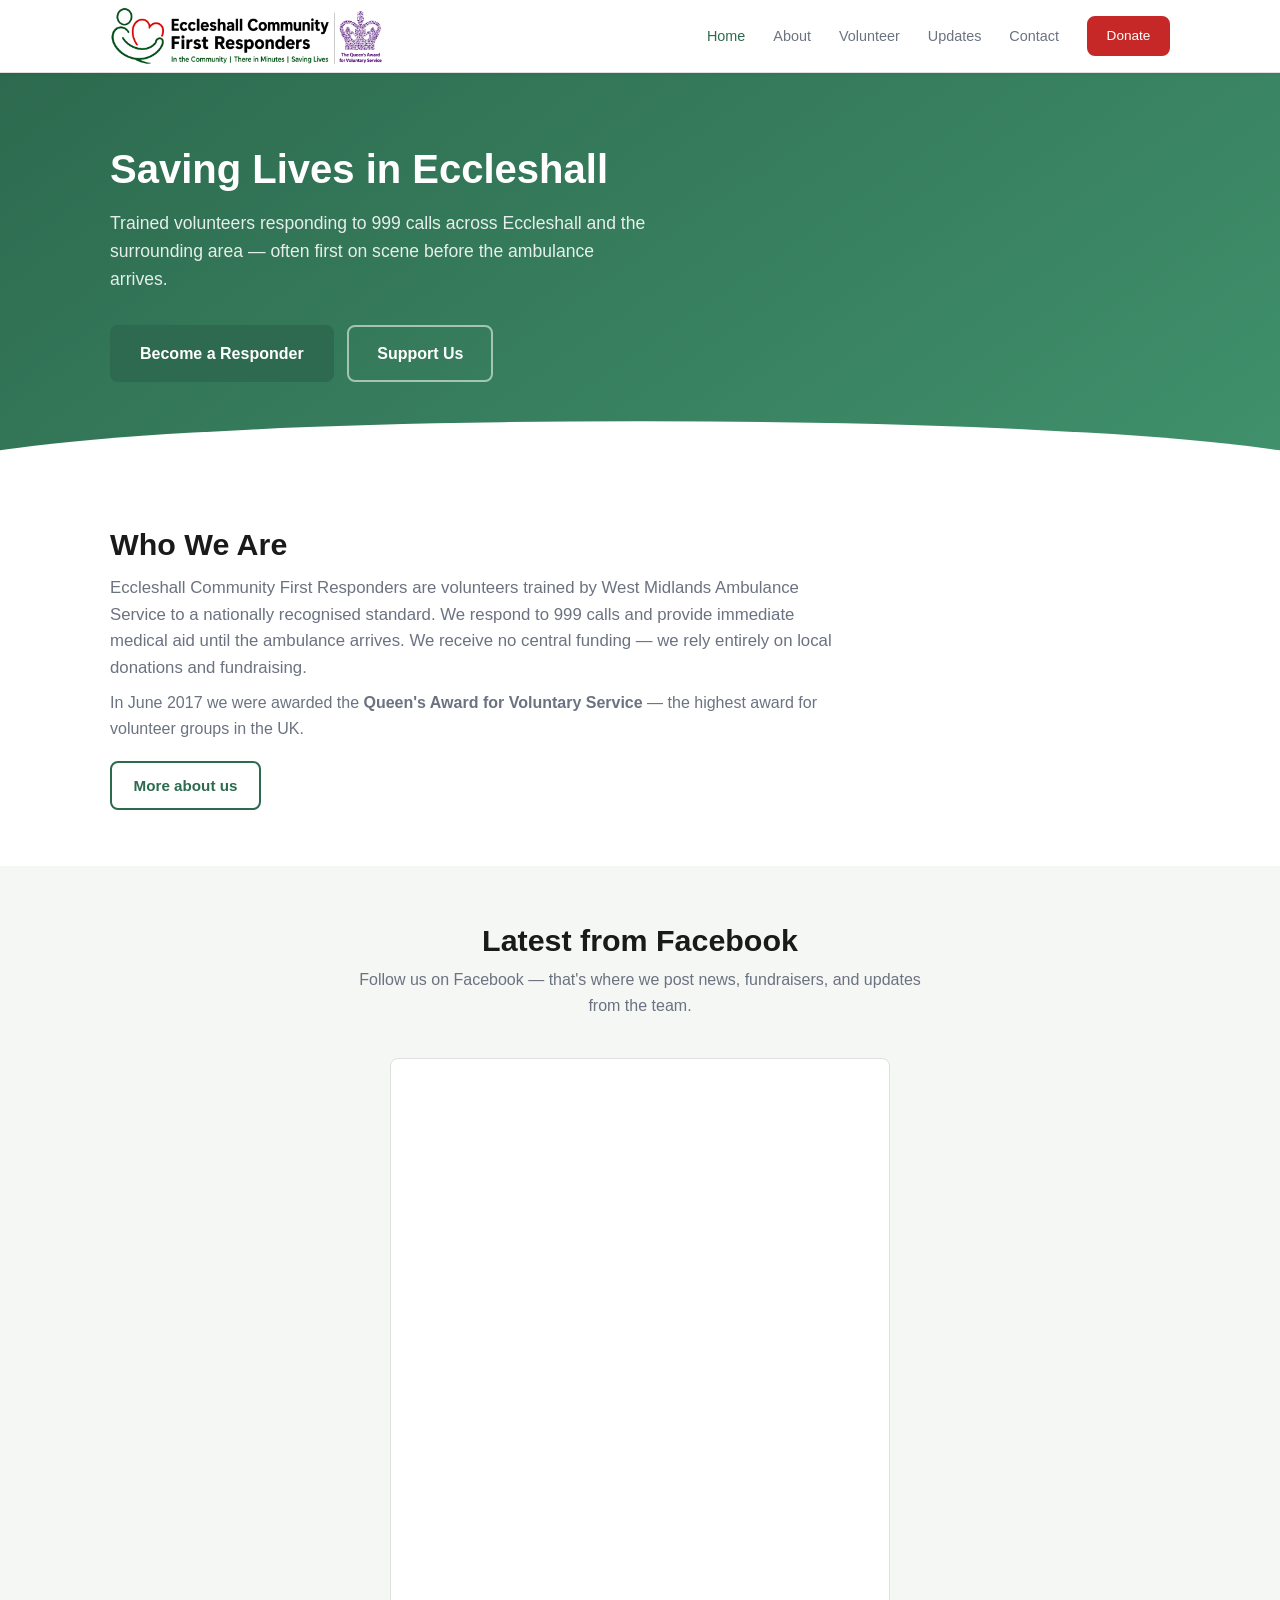
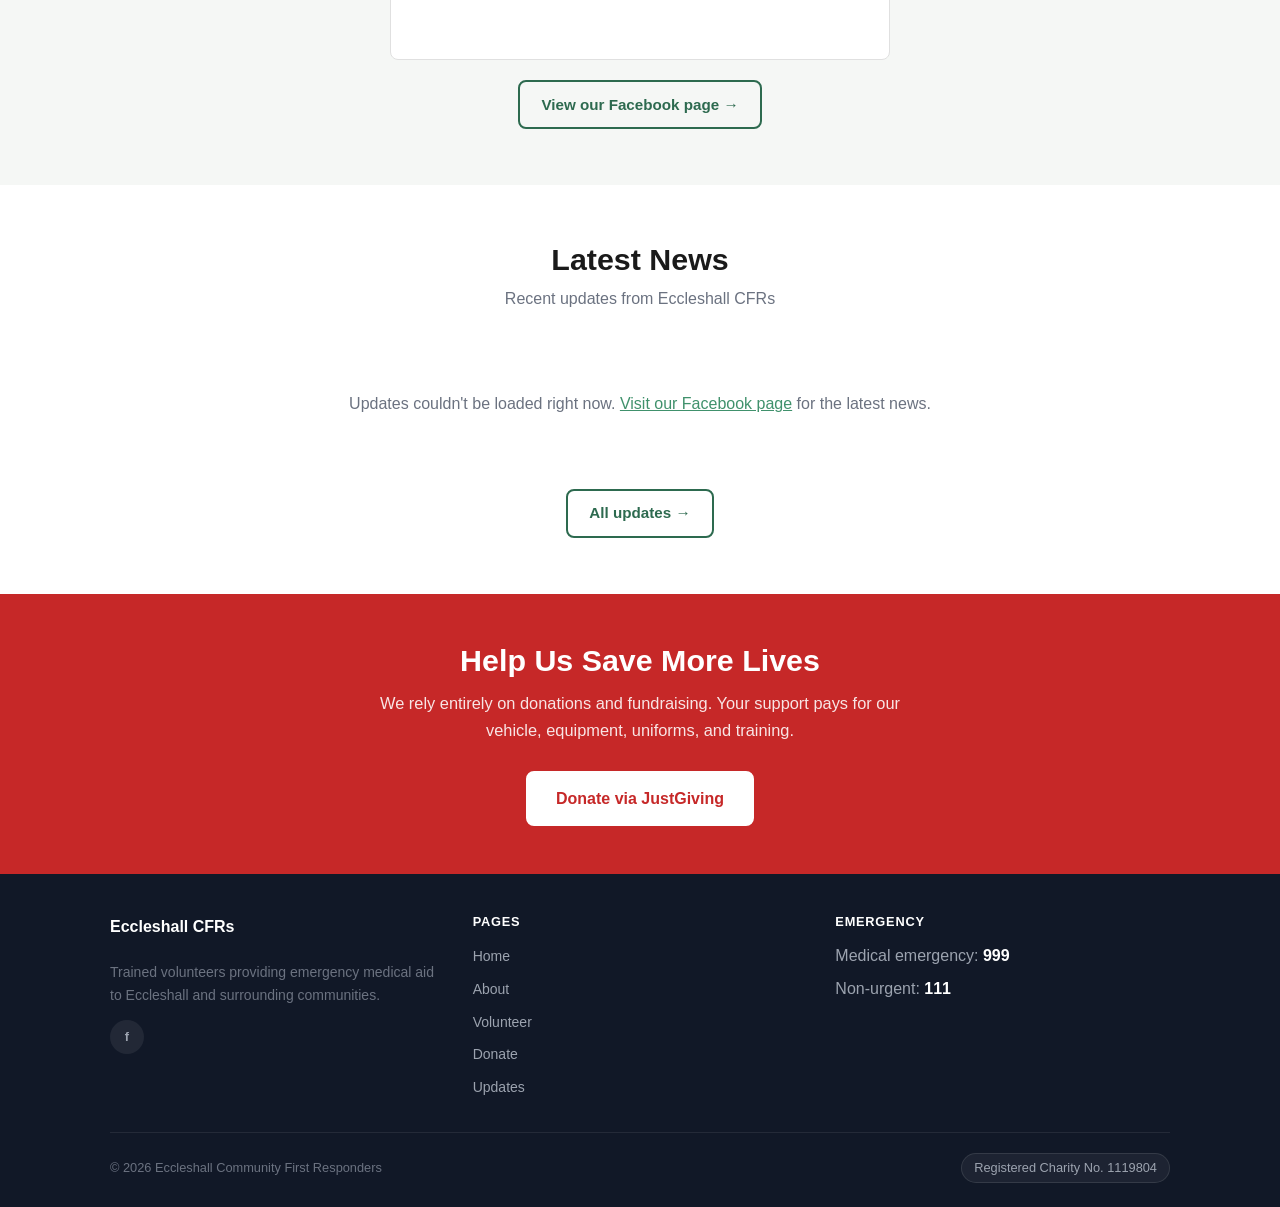
==== index.html @ 6682fef6 "Admin form layout fixes; add On Duty badge and stats strip to homepage Admin: - Bottom-align Status/" ====
<!DOCTYPE html>
<html lang="en">
<head>
  <meta charset="UTF-8">
  <meta name="viewport" content="width=device-width, initial-scale=1.0">
  <title>Eccleshall Community First Responders</title>
  <meta name="description" content="Trained volunteers responding to 999 calls in Eccleshall and surrounding areas. Registered Charity No. 1119804.">
  <link rel="icon" href="images/favicon.ico" sizes="any">
  <link rel="icon" type="image/png" sizes="32x32" href="images/favicon-32x32.png">
  <link rel="icon" type="image/png" sizes="16x16" href="images/favicon-16x16.png">
  <link rel="apple-touch-icon" sizes="180x180" href="images/favicon-180x180.png">
  <link rel="stylesheet" href="css/style.css">
</head>
<body>

<header class="site-header">
  <nav class="container nav">
    <a href="index.html" class="nav-logo">
      <img src="images/ecfr-logo.png" alt="Eccleshall Community First Responders" class="nav-logo-img">
    </a>
    <button class="nav-toggle" aria-label="Toggle navigation" aria-expanded="false">
      <span></span><span></span><span></span>
    </button>
    <ul class="nav-links" role="list">
      <li><a href="index.html" class="active">Home</a></li>
      <li><a href="about.html">About</a></li>
      <li><a href="volunteer.html">Volunteer</a></li>
      <li><a href="updates.html">Updates</a></li>
      <li><a href="contact.html">Contact</a></li>
      <li><a href="donate.html" class="btn btn-red">Donate</a></li>
    </ul>
  </nav>
</header>

<main>

  <section class="hero">
    <div class="container">
      <div id="duty-badge" style="display:none;margin-bottom:1.1rem;">
        <span class="duty-pill"><span class="duty-dot"></span> On Duty</span>
      </div>
      <h1>Saving Lives in Eccleshall</h1>
      <p>Trained volunteers responding to 999 calls across Eccleshall and the surrounding area — often first on scene before the ambulance arrives.</p>
      <div class="hero-ctas">
        <a href="volunteer.html" class="btn btn-primary btn-lg">Become a Responder</a>
        <a href="donate.html" class="btn btn-outline-w btn-lg">Support Us</a>
      </div>
    </div>
  </section>

  <section class="section">
    <div class="container">
      <div style="max-width:740px;">
        <h2>Who We Are</h2>
        <p style="margin-top:0.75rem;font-size:1.05rem;">Eccleshall Community First Responders are volunteers trained by West Midlands Ambulance Service to a nationally recognised standard. We respond to 999 calls and provide immediate medical aid until the ambulance arrives. We receive no central funding — we rely entirely on local donations and fundraising.</p>
        <p style="margin-top:0.5rem;">In June 2017 we were awarded the <strong>Queen's Award for Voluntary Service</strong> — the highest award for volunteer groups in the UK.</p>
        <a href="about.html" class="btn btn-outline" style="margin-top:1.25rem;">More about us</a>
      </div>
    </div>
  </section>

  <section class="stats-strip" id="stats-strip" style="display:none;">
    <div class="container">
      <div class="stats-inner">
        <div class="stat-item">
          <span class="stat-num" id="stat-hours">—</span>
          <span class="stat-lbl">hours this month</span>
        </div>
        <div class="stat-divider"></div>
        <div class="stat-item">
          <span class="stat-num" id="stat-incidents">—</span>
          <span class="stat-lbl">incidents this month</span>
        </div>
      </div>
    </div>
  </section>

  <section class="fb-section">
    <div class="container">
      <div class="section-hd">
        <h2>Latest from Facebook</h2>
        <p>Follow us on Facebook — that's where we post news, fundraisers, and updates from the team.</p>
      </div>
      <div class="fb-wrapper">
        <iframe
          src="https://www.facebook.com/plugins/page.php?href=https%3A%2F%2Fwww.facebook.com%2F131270403575068&tabs=timeline&width=500&height=600&small_header=true&adapt_container_width=true&hide_cover=false&show_facepile=false"
          width="500"
          height="600"
          style="border:none;overflow:hidden;max-width:100%;display:block;margin:0 auto;"
          scrolling="no"
          frameborder="0"
          allow="autoplay; clipboard-write; encrypted-media; picture-in-picture; web-share"
          loading="lazy"
          title="Eccleshall CFRs on Facebook">
        </iframe>
      </div>
      <div style="text-align:center;margin-top:1.25rem;">
        <a href="https://www.facebook.com/131270403575068" target="_blank" rel="noopener" class="btn btn-outline">View our Facebook page →</a>
      </div>
    </div>
  </section>

  <section class="section">
    <div class="container">
      <div class="section-hd">
        <h2>Latest News</h2>
        <p>Recent updates from Eccleshall CFRs</p>
      </div>
      <div id="latest-news">
        <div class="loading-state"><div class="spinner"></div><p>Loading…</p></div>
      </div>
      <div style="text-align:center;margin-top:2rem;">
        <a href="updates.html" class="btn btn-outline">All updates →</a>
      </div>
    </div>
  </section>

  <section class="donate-strip">
    <div class="container">
      <h2>Help Us Save More Lives</h2>
      <p>We rely entirely on donations and fundraising. Your support pays for our vehicle, equipment, uniforms, and training.</p>
      <a href="https://www.justgiving.com/eccleshallcommunityfirstresponders" target="_blank" rel="noopener" class="btn btn-lg">Donate via JustGiving</a>
    </div>
  </section>

</main>

<footer class="site-footer">
  <div class="container">
    <div class="footer-grid">
      <div class="footer-brand">
        <a href="index.html" class="footer-name">Eccleshall CFRs</a>
        <p style="margin-top:0.6rem;">Trained volunteers providing emergency medical aid to Eccleshall and surrounding communities.</p>
        <div class="footer-social">
          <a href="https://facebook.com/131270403575068" class="social-btn" aria-label="Facebook" target="_blank" rel="noopener">f</a>
        </div>
      </div>
      <div class="footer-col">
        <h4>Pages</h4>
        <ul class="footer-links">
          <li><a href="index.html">Home</a></li>
          <li><a href="about.html">About</a></li>
          <li><a href="volunteer.html">Volunteer</a></li>
          <li><a href="donate.html">Donate</a></li>
          <li><a href="updates.html">Updates</a></li>
        </ul>
      </div>
      <div class="footer-col">
        <h4>Emergency</h4>
        <ul class="footer-links">
          <li>Medical emergency: <strong style="color:#fff;">999</strong></li>
          <li>Non-urgent: <strong style="color:#fff;">111</strong></li>
        </ul>
      </div>
    </div>
    <div class="footer-bottom">
      <p>© 2026 Eccleshall Community First Responders</p>
      <span class="charity-no">Registered Charity No. 1119804</span>
    </div>
  </div>
</footer>

<script src="js/updates.js"></script>
<script>
  (function() {
    var t = document.querySelector('.nav-toggle');
    var m = document.querySelector('.nav-links');
    if (t && m) t.addEventListener('click', function() {
      var open = m.classList.toggle('open');
      t.setAttribute('aria-expanded', String(open));
    });
  })();
  initUpdatesList('latest-news', 3);

  // On Duty badge
  (async function() {
    try {
      var r = await fetch('https://eccleshallcfrs-app.pages.dev/api/status/active');
      if (!r.ok) return;
      var d = await r.json();
      if (d.active) document.getElementById('duty-badge').style.display = '';
    } catch(e) {}
  })();

  // Monthly stats
  (async function() {
    try {
      var r = await fetch('https://eccleshallcfrs-app.pages.dev/api/status/metrics?period=MONTH');
      if (!r.ok) return;
      var d = await r.json();
      if (d.hours == null && d.incidents == null) return;
      var h = d.hours != null ? (d.hours % 1 === 0 ? String(d.hours) : d.hours.toFixed(1)) : '—';
      var i = d.incidents != null ? String(d.incidents) : '—';
      document.getElementById('stat-hours').textContent = h;
      document.getElementById('stat-incidents').textContent = i;
      document.getElementById('stats-strip').style.display = '';
    } catch(e) {}
  })();
</script>
</body>
</html>
---- css/style.css ----
/* ============================================================
   Eccleshall CFRs – stylesheet
   ============================================================ */

:root {
  --green:      #2D6A4F;
  --green-2:    #40916C;
  --green-pale: #D8F3DC;
  --red:        #C62828;
  --text:       #1A1A1A;
  --muted:      #6B7280;
  --border:     #E0E0E0;
  --bg:         #FFFFFF;
  --bg-alt:     #F5F7F5;
  --shadow:     0 2px 8px rgba(0,0,0,0.08);
  --radius:     8px;
  --nav-h:      72px;
  --max-w:      1100px;
  --font:       -apple-system, BlinkMacSystemFont, "Segoe UI", Roboto, Helvetica, Arial, sans-serif;
}

/* ---- Reset ---- */
*, *::before, *::after { box-sizing: border-box; margin: 0; padding: 0; }
html { scroll-behavior: smooth; -webkit-text-size-adjust: 100%; }
body { font-family: var(--font); color: var(--text); background: var(--bg); line-height: 1.6; font-size: 16px; }
img  { max-width: 100%; height: auto; display: block; }
a    { color: var(--green-2); }
a:hover { color: var(--green); }
ul   { list-style: none; }

/* ---- Typography ---- */
h1, h2, h3, h4 { line-height: 1.2; font-weight: 700; }
h1 { font-size: clamp(1.8rem, 4vw, 2.5rem); }
h2 { font-size: clamp(1.4rem, 3vw, 1.9rem); }
h3 { font-size: 1.15rem; }
p  { color: var(--muted); }

/* ---- Layout ---- */
.container    { max-width: var(--max-w); margin: 0 auto; padding: 0 1.25rem; }
.section      { padding: 3.5rem 0; }
.section-alt  { background: var(--bg-alt); }
.section-hd   { text-align: center; margin-bottom: 2.5rem; }
.section-hd p { margin-top: 0.5rem; max-width: 580px; margin-left: auto; margin-right: auto; }
.grid   { display: grid; gap: 1.25rem; }
.grid-3 { grid-template-columns: repeat(auto-fit, minmax(260px, 1fr)); }
.grid-2 { grid-template-columns: repeat(auto-fit, minmax(300px, 1fr)); }

/* ---- Buttons ---- */
.btn {
  display: inline-flex; align-items: center; gap: 0.4rem;
  padding: 0.65rem 1.35rem; border-radius: var(--radius);
  font-size: 0.95rem; font-weight: 600; cursor: pointer;
  border: 2px solid transparent; text-decoration: none;
  transition: background 0.15s, color 0.15s, border-color 0.15s;
}
.btn:hover { text-decoration: none; }
.btn-primary  { background: var(--green);  color: #fff; border-color: var(--green); }
.btn-primary:hover  { background: #1B4332; border-color: #1B4332; color: #fff; }
.btn-outline  { background: transparent; color: var(--green); border-color: var(--green); }
.btn-outline:hover  { background: var(--green); color: #fff; }
.btn-outline-w { background: transparent; color: #fff; border-color: rgba(255,255,255,0.55); }
.btn-outline-w:hover { background: rgba(255,255,255,0.12); color: #fff; border-color: rgba(255,255,255,0.9); }
.btn-red      { background: var(--red); color: #fff; border-color: var(--red); }
.btn-red:hover { background: #9B1C1C; border-color: #9B1C1C; color: #fff; }
.btn-lg { padding: 0.85rem 1.75rem; font-size: 1rem; }

/* ---- Navigation ---- */
.site-header {
  position: sticky; top: 0; z-index: 100;
  background: #fff; border-bottom: 1px solid var(--border);
  box-shadow: 0 1px 4px rgba(0,0,0,0.06);
}
.nav { display: flex; align-items: center; justify-content: space-between; height: var(--nav-h); }
.nav-logo {
  display: flex; align-items: center;
  text-decoration: none; flex-shrink: 0;
}
.nav-logo:hover { text-decoration: none; opacity: 0.85; }
.nav-logo-img { height: 58px; width: auto; display: block; }
.site-footer .nav-logo-img { height: 36px; }
@media (max-width: 768px) { .nav-logo-img { height: 44px; } }
.nav-links { display: flex; gap: 1.75rem; align-items: center; }
.nav-links a { color: var(--muted); font-size: 0.9rem; font-weight: 500; text-decoration: none; transition: color 0.15s; }
.nav-links a:hover, .nav-links a.active { color: var(--green); }
.nav-links a.btn-red, .nav-links a.btn-red:hover { color: #fff; }
.nav-links .btn { padding: 0.45rem 1.1rem; font-size: 0.85rem; }
.nav-toggle {
  display: none; flex-direction: column; gap: 5px;
  background: none; border: none; cursor: pointer; padding: 0.5rem;
}
.nav-toggle span { display: block; width: 22px; height: 2px; background: var(--muted); transition: all 0.2s; }

/* ---- Hero ---- */
.hero {
  background: linear-gradient(145deg, var(--green) 0%, var(--green-2) 100%);
  color: #fff; padding: 4.5rem 0 5.5rem;
  position: relative; overflow: hidden;
}
.hero::after {
  content: ''; position: absolute; bottom: -1px; left: 0; right: 0;
  height: 50px; background: var(--bg);
  clip-path: ellipse(55% 100% at 50% 100%);
}
.hero h1 { color: #fff; max-width: 650px; margin-bottom: 1rem; }
.hero p   { color: rgba(255,255,255,0.88); font-size: 1.1rem; max-width: 540px; margin-bottom: 2rem; }
.hero-ctas { display: flex; gap: 0.85rem; flex-wrap: wrap; }

/* Page inner hero (about, volunteer, etc.) */
.page-hero { background: var(--green); color: #fff; padding: 3rem 0; }
.page-hero h1 { color: #fff; margin-bottom: 0.5rem; }
.page-hero p  { color: rgba(255,255,255,0.85); font-size: 1.05rem; }

/* ---- Cards ---- */
.card { background: #fff; border: 1px solid var(--border); border-radius: var(--radius); padding: 1.5rem; }
.card-icon { font-size: 1.5rem; margin-bottom: 0.75rem; }
.card h3   { margin-bottom: 0.4rem; color: var(--text); }

/* News cards */
.news-card {
  background: #fff; border: 1px solid var(--border); border-radius: var(--radius);
  overflow: hidden; display: flex; flex-direction: column;
  transition: box-shadow 0.15s;
}
.news-card:hover { box-shadow: var(--shadow); }
.news-card-img { width: 100%; height: 180px; object-fit: cover; }
.news-card-placeholder {
  height: 180px; background: var(--green-pale);
  display: flex; align-items: center; justify-content: center;
  font-size: 2.5rem;
}
.news-card-body { padding: 1.25rem; flex: 1; display: flex; flex-direction: column; gap: 0.5rem; }
.news-date { font-size: 0.78rem; color: var(--muted); font-weight: 600; text-transform: uppercase; letter-spacing: 0.04em; }
.news-card h3 { font-size: 1.05rem; color: var(--text); line-height: 1.3; }
.news-card p  { font-size: 0.9rem; }
.read-more { margin-top: auto; font-size: 0.88rem; font-weight: 600; color: var(--green-2); text-decoration: none; }
.read-more:hover { color: var(--green); text-decoration: underline; }

/* ---- Facebook feed ---- */
.fb-section { padding: 3.5rem 0; background: var(--bg-alt); }
.fb-wrapper {
  max-width: 500px; margin: 0 auto;
  background: #fff; border-radius: var(--radius);
  border: 1px solid var(--border); overflow: hidden;
}

/* ---- Donate strip ---- */
.donate-strip { background: var(--red); color: #fff; padding: 3rem 0; text-align: center; }
.donate-strip h2 { color: #fff; margin-bottom: 0.75rem; }
.donate-strip p  { color: rgba(255,255,255,0.88); max-width: 520px; margin: 0 auto 1.75rem; font-size: 1.025rem; }
.donate-strip .btn { background: #fff; color: var(--red); border-color: #fff; font-size: 1rem; padding: 0.8rem 1.75rem; }
.donate-strip .btn:hover { background: rgba(255,255,255,0.9); color: var(--red); text-decoration: none; }

/* ---- Volunteer steps ---- */
.steps { display: flex; flex-direction: column; gap: 2rem; }
.step  { display: flex; gap: 1.25rem; }
.step-num {
  width: 40px; height: 40px; min-width: 40px; border-radius: 50%;
  background: var(--green-2); color: #fff;
  display: flex; align-items: center; justify-content: center;
  font-weight: 700; font-size: 1rem;
}
.step-body h3 { margin-bottom: 0.3rem; }
.step-body p  { font-size: 0.95rem; }

/* ---- Contact form ---- */
.contact-form { display: flex; flex-direction: column; gap: 1rem; max-width: 560px; }
.contact-form label { font-weight: 600; font-size: 0.9rem; color: var(--text); }
.contact-form input,
.contact-form textarea,
.contact-form select {
  width: 100%; padding: 0.65rem 0.85rem;
  border: 1px solid var(--border); border-radius: var(--radius);
  font-family: var(--font); font-size: 0.95rem; color: var(--text);
  background: var(--bg); transition: border-color 0.15s;
}
.contact-form input:focus,
.contact-form textarea:focus {
  outline: none; border-color: var(--green-2);
  box-shadow: 0 0 0 3px rgba(64,145,108,0.12);
}
.contact-form textarea { resize: vertical; min-height: 140px; }
.form-success { background: var(--green-pale); border: 1px solid var(--green-2); border-radius: var(--radius); padding: 1.25rem; color: var(--green); font-weight: 600; margin-bottom: 1.5rem; }
.form-error   { background: #fdecea; border: 1px solid var(--red); border-radius: var(--radius); padding: 1.25rem; color: var(--red); font-weight: 600; margin-bottom: 1.5rem; }
/* Team grid */
.team-grid { display: grid; grid-template-columns: repeat(auto-fill, minmax(160px, 1fr)); gap: 1.5rem; margin-top: 0; }
.team-card { background: #fff; border-radius: var(--radius); overflow: hidden; border: 1px solid var(--border); text-align: center; }
.team-photo { width: 100%; aspect-ratio: 1/1; object-fit: cover; object-position: top; display: block; }
.team-info { padding: 0.85rem 0.75rem; }
.team-info strong { display: block; font-size: 0.95rem; color: var(--text); }
.team-role { display: inline-block; margin-top: 0.35rem; font-size: 0.75rem; font-weight: 600; color: var(--muted); background: var(--bg-alt); border-radius: 20px; padding: 0.2rem 0.65rem; text-transform: uppercase; letter-spacing: 0.04em; }
.team-role-coord { background: var(--green); color: #fff; }

/* ---- Info box (contact sidebar) ---- */
.info-box { background: var(--bg-alt); border: 1px solid var(--border); border-radius: var(--radius); padding: 1.5rem; }
.info-box h3 { margin-bottom: 1rem; }
.info-box ul { display: flex; flex-direction: column; gap: 0.75rem; }
.info-box li { display: flex; gap: 0.75rem; align-items: flex-start; font-size: 0.95rem; }
.info-box li span:first-child { font-size: 1.1rem; flex-shrink: 0; margin-top: 0.1rem; }

/* ---- Emergency steps (about page) ---- */
.esteps { display: flex; flex-direction: column; gap: 1.25rem; margin-top: 1.25rem; }
.estep  { display: flex; gap: 1rem; align-items: flex-start; }
.estep-num {
  min-width: 38px; height: 38px; border-radius: 50%;
  background: var(--red); color: #fff;
  display: flex; align-items: center; justify-content: center;
  font-weight: 700; font-size: 0.95rem; flex-shrink: 0;
}
.estep h3 { margin-bottom: 0.2rem; font-size: 1rem; }
.estep p  { font-size: 0.9rem; }

/* ---- Loading / empty states ---- */
.loading-state, .empty-state { text-align: center; padding: 2.5rem; color: var(--muted); }
.spinner {
  width: 32px; height: 32px; border: 3px solid var(--border);
  border-top-color: var(--green-2); border-radius: 50%;
  animation: spin 0.7s linear infinite; margin: 0 auto 0.75rem;
}
@keyframes spin { to { transform: rotate(360deg); } }

/* ---- Prose (single update view) ---- */
.prose { max-width: 720px; }
.prose h1, .prose h2, .prose h3 { color: var(--text); margin-top: 1.75rem; margin-bottom: 0.6rem; }
.prose h1 { margin-top: 0; }
.prose p  { margin-bottom: 1rem; }
.prose ul, .prose ol { margin: 0.75rem 0 0.75rem 1.5rem; }
.prose ul { list-style: disc; }
.prose ol { list-style: decimal; }
.prose li { margin-bottom: 0.25rem; color: var(--muted); }
.prose a  { color: var(--green-2); }
.prose blockquote { border-left: 4px solid var(--green-2); padding: 0.5rem 1rem; background: var(--green-pale); border-radius: 0 var(--radius) var(--radius) 0; margin: 1.25rem 0; }
.prose img { border-radius: var(--radius); margin: 1.25rem 0; }

/* ---- Footer ---- */
.site-footer { background: #111827; color: #9CA3AF; padding: 2.5rem 0 1.5rem; }
.footer-grid { display: grid; grid-template-columns: repeat(auto-fit, minmax(180px, 1fr)); gap: 1.75rem; margin-bottom: 2rem; }
.footer-brand .nav-logo { color: #fff; margin-bottom: 0.6rem; }
.footer-name { color: #fff; font-weight: 700; font-size: 1rem; text-decoration: none; display: inline-block; margin-bottom: 0.75rem; }
.footer-name:hover { color: rgba(255,255,255,0.8); text-decoration: none; }
.footer-brand p { font-size: 0.875rem; line-height: 1.6; }
.footer-col h4 { color: #fff; font-size: 0.8rem; font-weight: 700; letter-spacing: 0.06em; text-transform: uppercase; margin-bottom: 0.85rem; }
.footer-links { display: flex; flex-direction: column; gap: 0.45rem; }
.footer-links a { color: #9CA3AF; font-size: 0.875rem; text-decoration: none; transition: color 0.15s; }
.footer-links a:hover { color: #fff; }
.footer-social { display: flex; gap: 0.6rem; margin-top: 0.85rem; }
.social-btn { width: 34px; height: 34px; border-radius: 50%; background: rgba(255,255,255,0.07); color: #9CA3AF; display: flex; align-items: center; justify-content: center; font-size: 0.8rem; font-weight: 700; text-decoration: none; transition: background 0.15s, color 0.15s; }
.social-btn:hover { background: var(--green-2); color: #fff; text-decoration: none; }
.footer-bottom { border-top: 1px solid rgba(255,255,255,0.08); padding-top: 1.25rem; display: flex; justify-content: space-between; align-items: center; flex-wrap: wrap; gap: 0.5rem; font-size: 0.8rem; }
.charity-no { font-size: 0.8rem; background: rgba(255,255,255,0.05); border: 1px solid rgba(255,255,255,0.1); border-radius: 99px; padding: 0.25rem 0.75rem; }

/* ---- On Duty badge ---- */
.duty-pill {
  display: inline-flex; align-items: center; gap: 0.45rem;
  background: rgba(255,255,255,0.15); border: 1px solid rgba(255,255,255,0.35);
  color: #fff; padding: 0.35rem 0.9rem; border-radius: 999px;
  font-size: 0.85rem; font-weight: 600;
}
.duty-dot {
  width: 7px; height: 7px; background: #6EE7A0; border-radius: 50%;
  flex-shrink: 0;
  animation: duty-pulse 2s ease-in-out infinite;
}
@keyframes duty-pulse {
  0%, 100% { opacity: 1; box-shadow: 0 0 0 0 rgba(110,231,160,0.5); }
  50%       { opacity: 0.75; box-shadow: 0 0 0 5px rgba(110,231,160,0); }
}

/* ---- Stats strip ---- */
.stats-strip { background: #1B4332; color: #fff; padding: 1.75rem 0; }
.stats-inner {
  display: flex; align-items: center; justify-content: center;
  flex-wrap: wrap;
}
.stat-item { text-align: center; padding: 0.5rem 3rem; }
.stat-num  { display: block; font-size: 2.4rem; font-weight: 800; color: #fff; line-height: 1.1; }
.stat-lbl  { display: block; font-size: 0.75rem; font-weight: 600; text-transform: uppercase;
             letter-spacing: 0.08em; color: rgba(255,255,255,0.65); margin-top: 0.25rem; }
.stat-divider { width: 1px; height: 50px; background: rgba(255,255,255,0.18); flex-shrink: 0; }
@media (max-width: 480px) {
  .stat-divider { display: none; }
  .stat-item { padding: 0.5rem 1.75rem; }
}

/* ---- Responsive ---- */
@media (max-width: 768px) {
  .nav-links {
    display: none; position: absolute;
    top: var(--nav-h); left: 0; right: 0;
    background: #fff; flex-direction: column; gap: 0;
    border-bottom: 1px solid var(--border);
    box-shadow: 0 4px 12px rgba(0,0,0,0.08); padding: 0.5rem 0;
  }
  .nav-links.open { display: flex; }
  .nav-links a     { padding: 0.8rem 1.25rem; border-radius: 0; }
  .nav-links .btn  { margin: 0.5rem 1.25rem; justify-content: center; }
  .nav-toggle { display: flex; }
  .site-header { position: relative; }
  .hero { padding: 3rem 0 4rem; }
  .hero-ctas { flex-direction: column; align-items: stretch; }
  .hero-ctas .btn { justify-content: center; }
  .grid-3, .grid-2 { grid-template-columns: 1fr; }
  .footer-bottom { flex-direction: column; align-items: flex-start; }
}
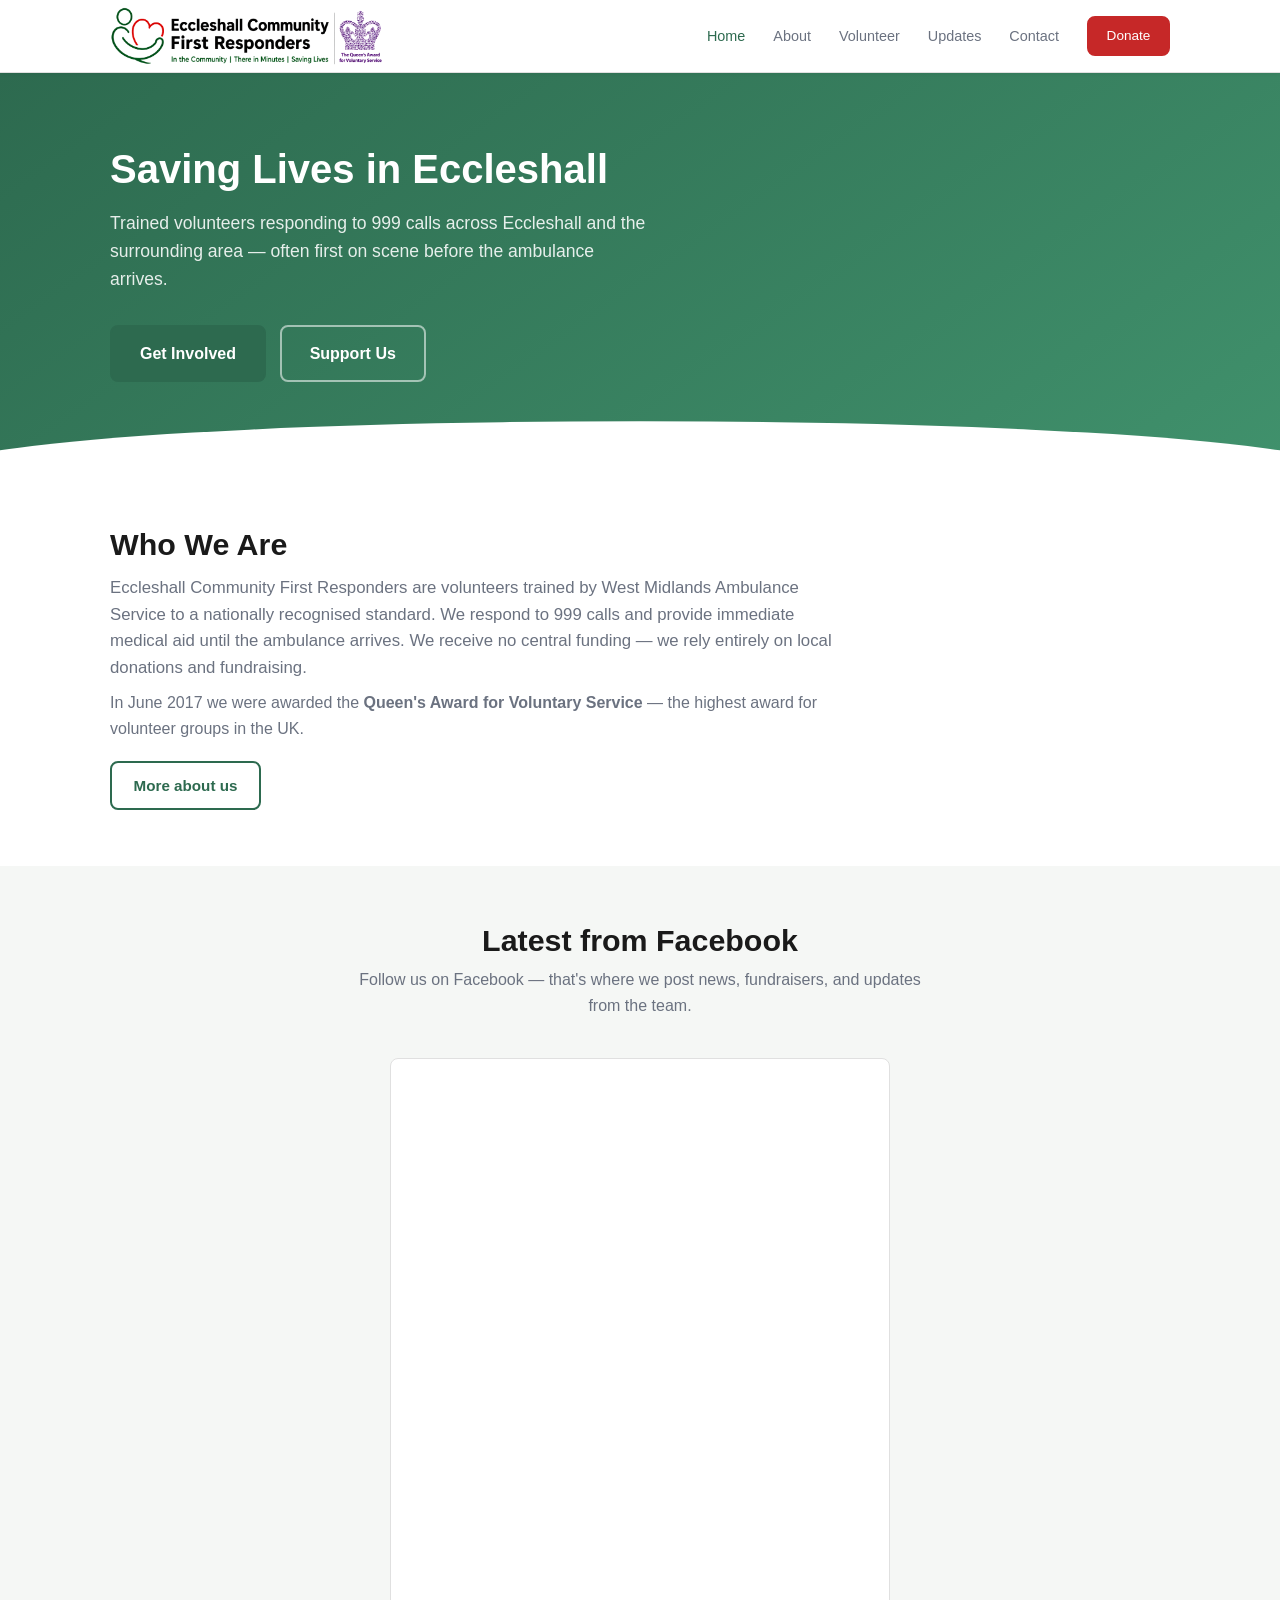
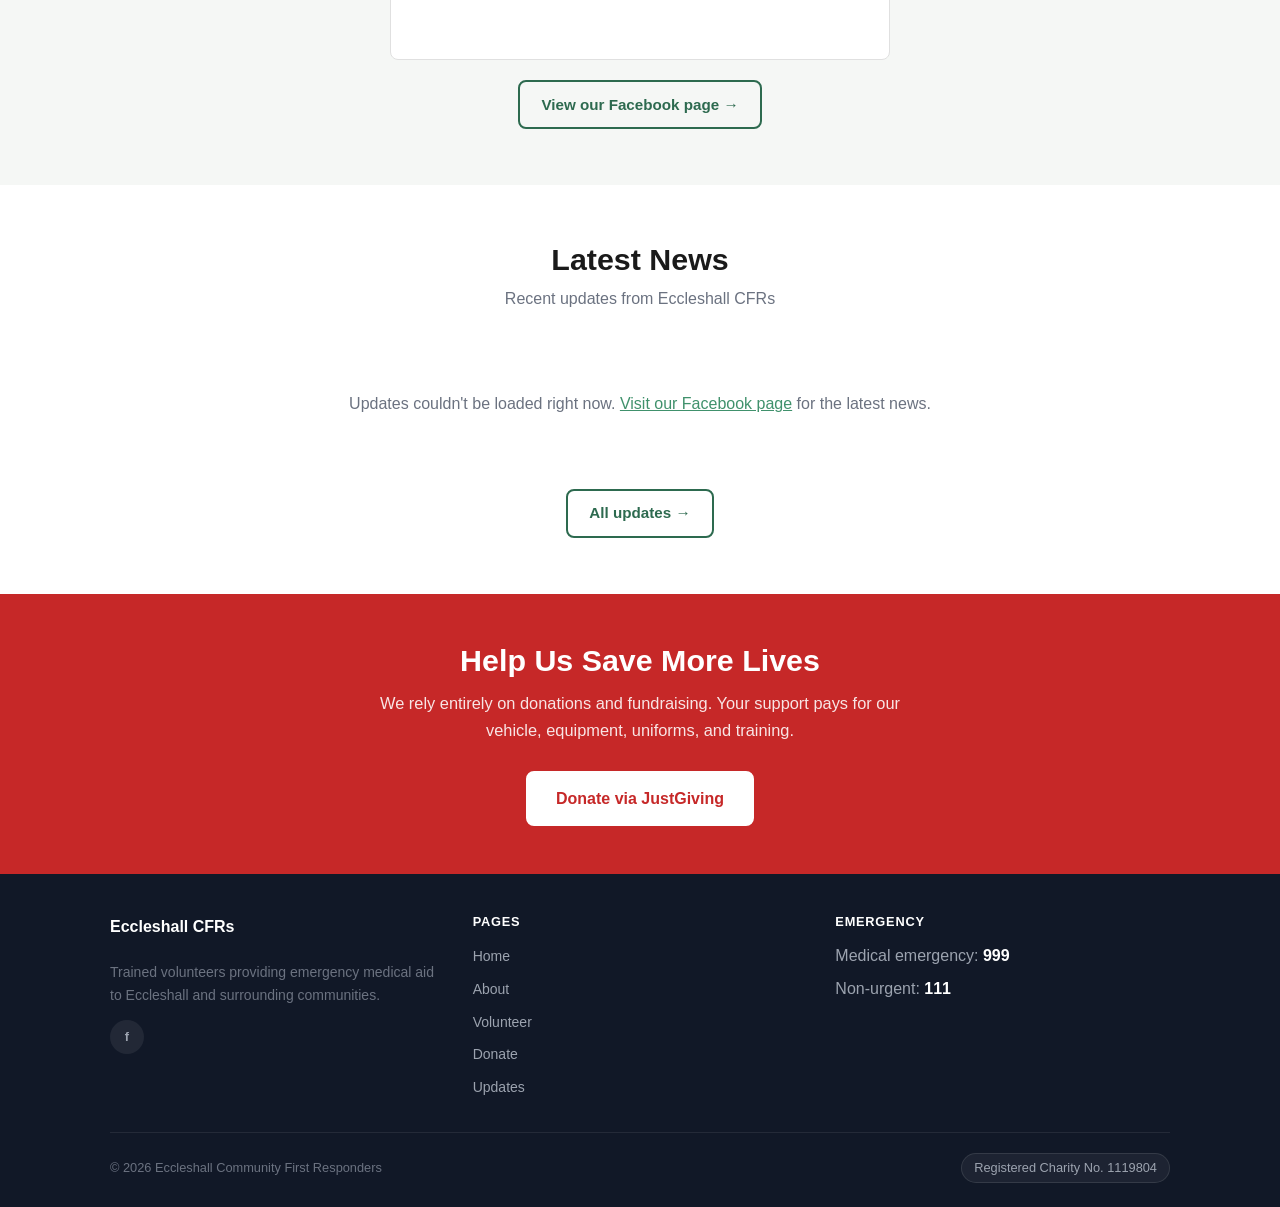
==== commit 7042e09a: "Change hero CTA from 'Become a Responder' to 'Get Involved'" ====
--- a/index.html
+++ b/index.html
@@ -42,7 +42,7 @@
       <h1>Saving Lives in Eccleshall</h1>
       <p>Trained volunteers responding to 999 calls across Eccleshall and the surrounding area — often first on scene before the ambulance arrives.</p>
       <div class="hero-ctas">
-        <a href="volunteer.html" class="btn btn-primary btn-lg">Become a Responder</a>
+        <a href="volunteer.html" class="btn btn-primary btn-lg">Get Involved</a>
         <a href="donate.html" class="btn btn-outline-w btn-lg">Support Us</a>
       </div>
     </div>
@@ -172,28 +172,35 @@
   })();
   initUpdatesList('latest-news', 3);
 
-  // On Duty badge
   (async function() {
     try {
-      var r = await fetch('https://eccleshallcfrs-app.pages.dev/api/status/active');
-      if (!r.ok) return;
-      var d = await r.json();
-      if (d.active) document.getElementById('duty-badge').style.display = '';
-    } catch(e) {}
-  })();
-
-  // Monthly stats
-  (async function() {
-    try {
-      var r = await fetch('https://eccleshallcfrs-app.pages.dev/api/status/metrics?period=MONTH');
-      if (!r.ok) return;
-      var d = await r.json();
-      if (d.hours == null && d.incidents == null) return;
-      var h = d.hours != null ? (d.hours % 1 === 0 ? String(d.hours) : d.hours.toFixed(1)) : '—';
-      var i = d.incidents != null ? String(d.incidents) : '—';
-      document.getElementById('stat-hours').textContent = h;
-      document.getElementById('stat-incidents').textContent = i;
-      document.getElementById('stats-strip').style.display = '';
+      var cfg = await fetch('/api/config').then(function(r) { return r.ok ? r.json() : {}; });
+
+      if (cfg.showDuty) {
+        try {
+          var r = await fetch('https://eccleshallcfrs-app.pages.dev/api/status/active');
+          if (r.ok) {
+            var d = await r.json();
+            if (d.active) document.getElementById('duty-badge').style.display = '';
+          }
+        } catch(e) {}
+      }
+
+      if (cfg.showStats) {
+        try {
+          var r = await fetch('https://eccleshallcfrs-app.pages.dev/api/status/metrics?period=MONTH');
+          if (r.ok) {
+            var d = await r.json();
+            if (d.hours != null || d.incidents != null) {
+              document.getElementById('stat-hours').textContent =
+                d.hours != null ? (d.hours % 1 === 0 ? String(d.hours) : d.hours.toFixed(1)) : '—';
+              document.getElementById('stat-incidents').textContent =
+                d.incidents != null ? String(d.incidents) : '—';
+              document.getElementById('stats-strip').style.display = '';
+            }
+          }
+        } catch(e) {}
+      }
     } catch(e) {}
   })();
 </script>
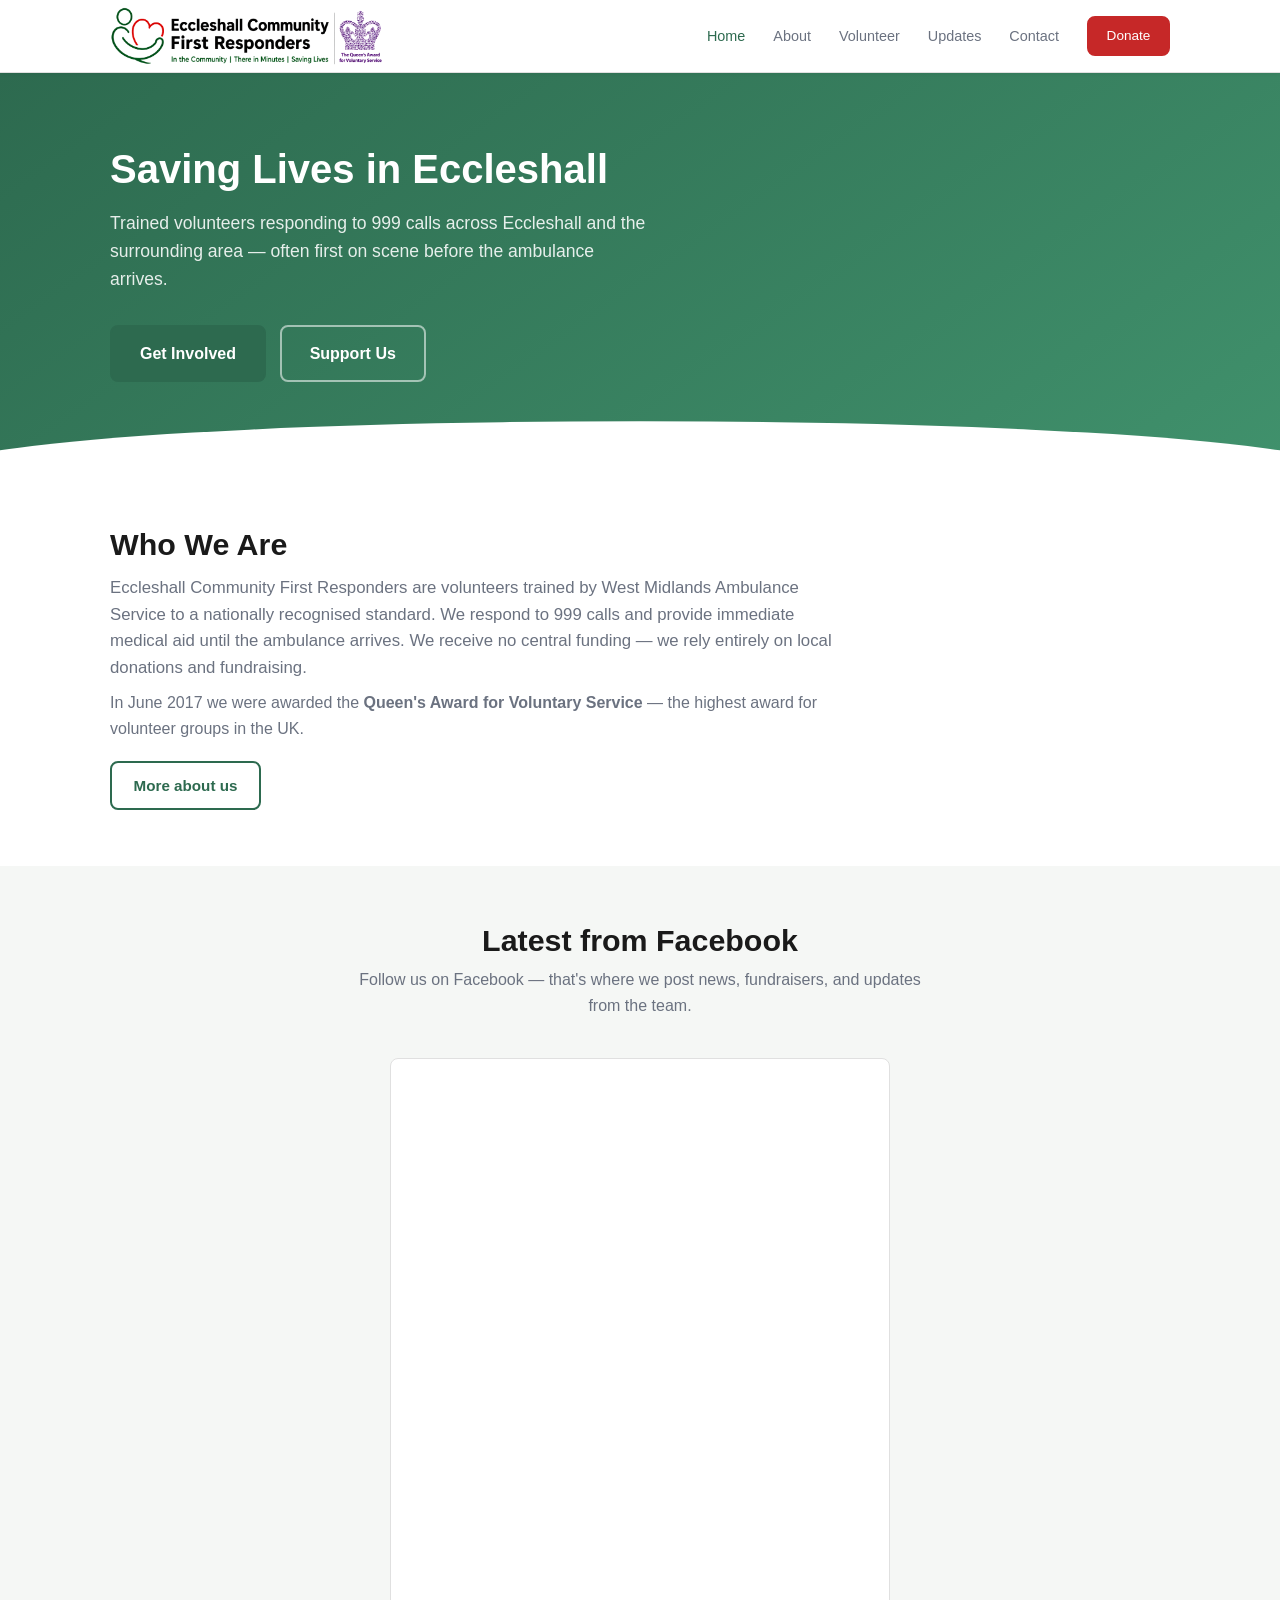
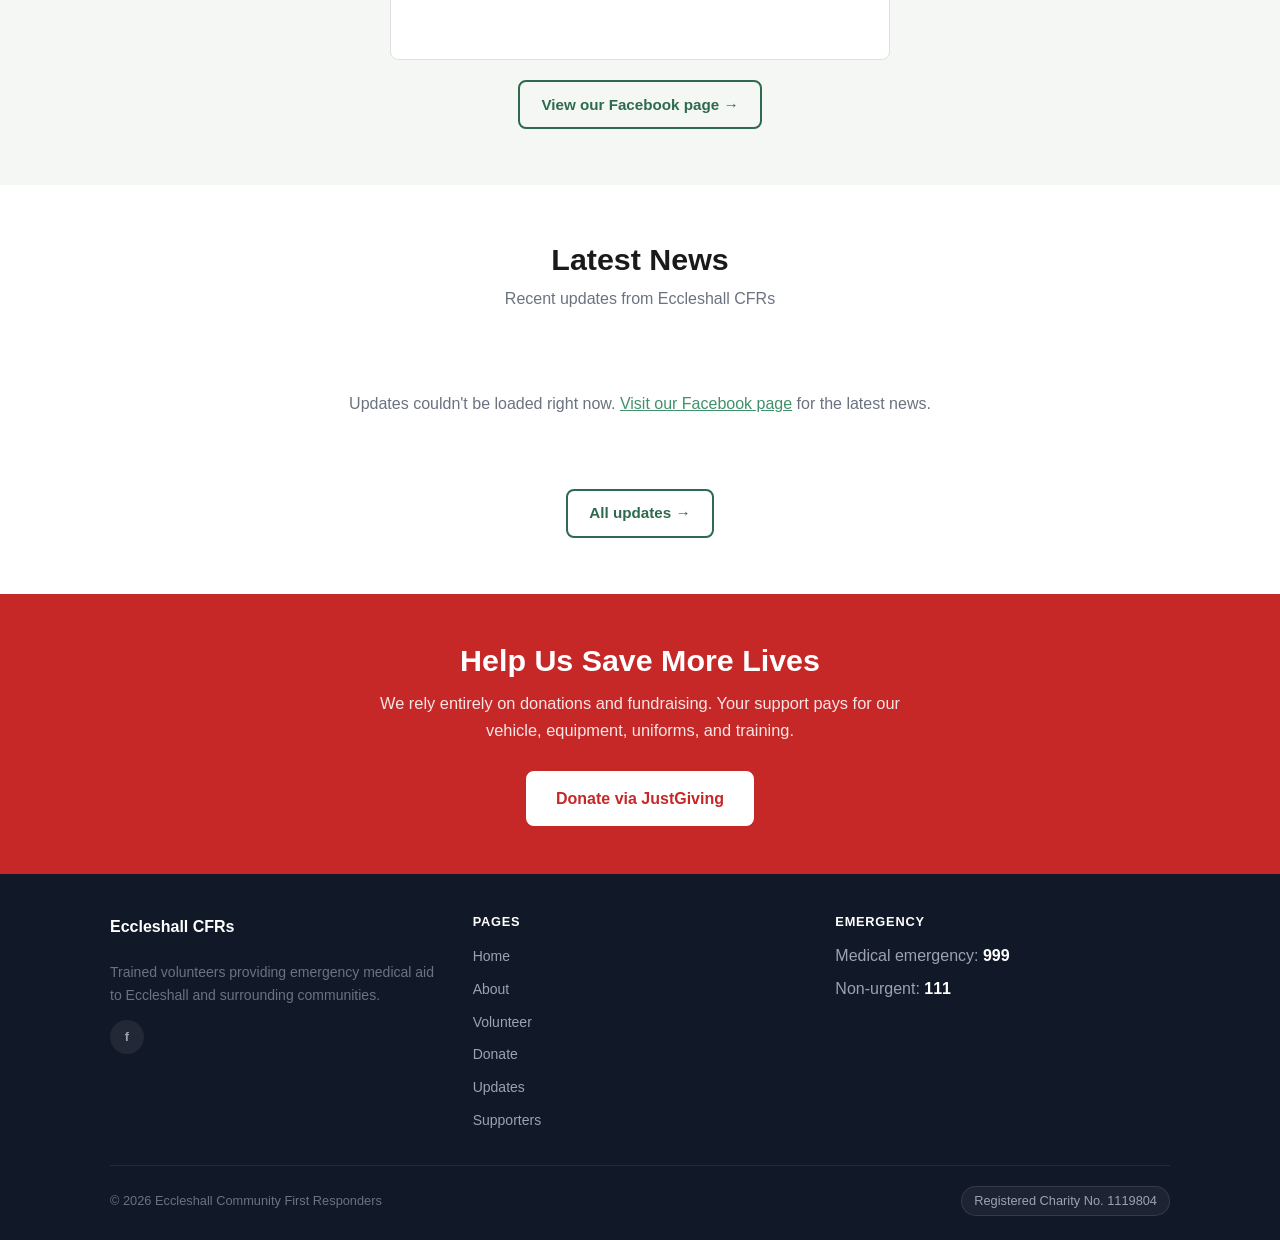
==== commit b1f459d2: "Add sponsorship section, supporters page, and sitewide footer link - New sponsors.html listing Natio" ====
--- a/index.html
+++ b/index.html
@@ -143,6 +143,7 @@
           <li><a href="volunteer.html">Volunteer</a></li>
           <li><a href="donate.html">Donate</a></li>
           <li><a href="updates.html">Updates</a></li>
+          <li><a href="sponsors.html">Supporters</a></li>
         </ul>
       </div>
       <div class="footer-col">
--- a/css/style.css
+++ b/css/style.css
@@ -247,6 +247,33 @@
 .social-btn:hover { background: var(--green-2); color: #fff; text-decoration: none; }
 .footer-bottom { border-top: 1px solid rgba(255,255,255,0.08); padding-top: 1.25rem; display: flex; justify-content: space-between; align-items: center; flex-wrap: wrap; gap: 0.5rem; font-size: 0.8rem; }
 .charity-no { font-size: 0.8rem; background: rgba(255,255,255,0.05); border: 1px solid rgba(255,255,255,0.1); border-radius: 99px; padding: 0.25rem 0.75rem; }
+
+/* ---- Sponsor cards ---- */
+.sponsor-grid { display: grid; grid-template-columns: repeat(auto-fill, minmax(200px, 1fr)); gap: 1.5rem; }
+.sponsor-card {
+  border: 1px solid var(--border); border-radius: var(--radius);
+  padding: 2rem 1.5rem;
+  display: flex; flex-direction: column; align-items: center; justify-content: center;
+  text-align: center; min-height: 140px; background: #fff;
+}
+.sponsor-card-dark { background: #1B4332; border-color: #1B4332; }
+.sponsor-card img { max-width: 160px; max-height: 72px; object-fit: contain; display: block; }
+.sponsor-card-name { font-weight: 700; font-size: 1.05rem; color: var(--text); }
+.sponsor-card-dark .sponsor-card-name { color: #fff; }
+.sponsor-card-desc { font-size: 0.82rem; color: var(--muted); margin-top: 0.4rem; }
+.sponsor-card-dark .sponsor-card-desc { color: rgba(255,255,255,0.7); }
+
+/* Sponsorship tier list */
+.tier-list { display: flex; flex-direction: column; gap: 0; }
+.tier-item {
+  display: flex; align-items: baseline; justify-content: space-between;
+  gap: 1rem; padding: 0.9rem 0; border-bottom: 1px solid var(--border);
+}
+.tier-item:last-child { border-bottom: none; }
+.tier-info { flex: 1; min-width: 0; }
+.tier-info strong { display: block; font-size: 0.95rem; color: var(--text); }
+.tier-info p { font-size: 0.85rem; margin-top: 0.15rem; }
+.tier-cost { font-size: 1.1rem; font-weight: 800; color: var(--green); white-space: nowrap; flex-shrink: 0; }
 
 /* ---- On Duty badge ---- */
 .duty-pill {
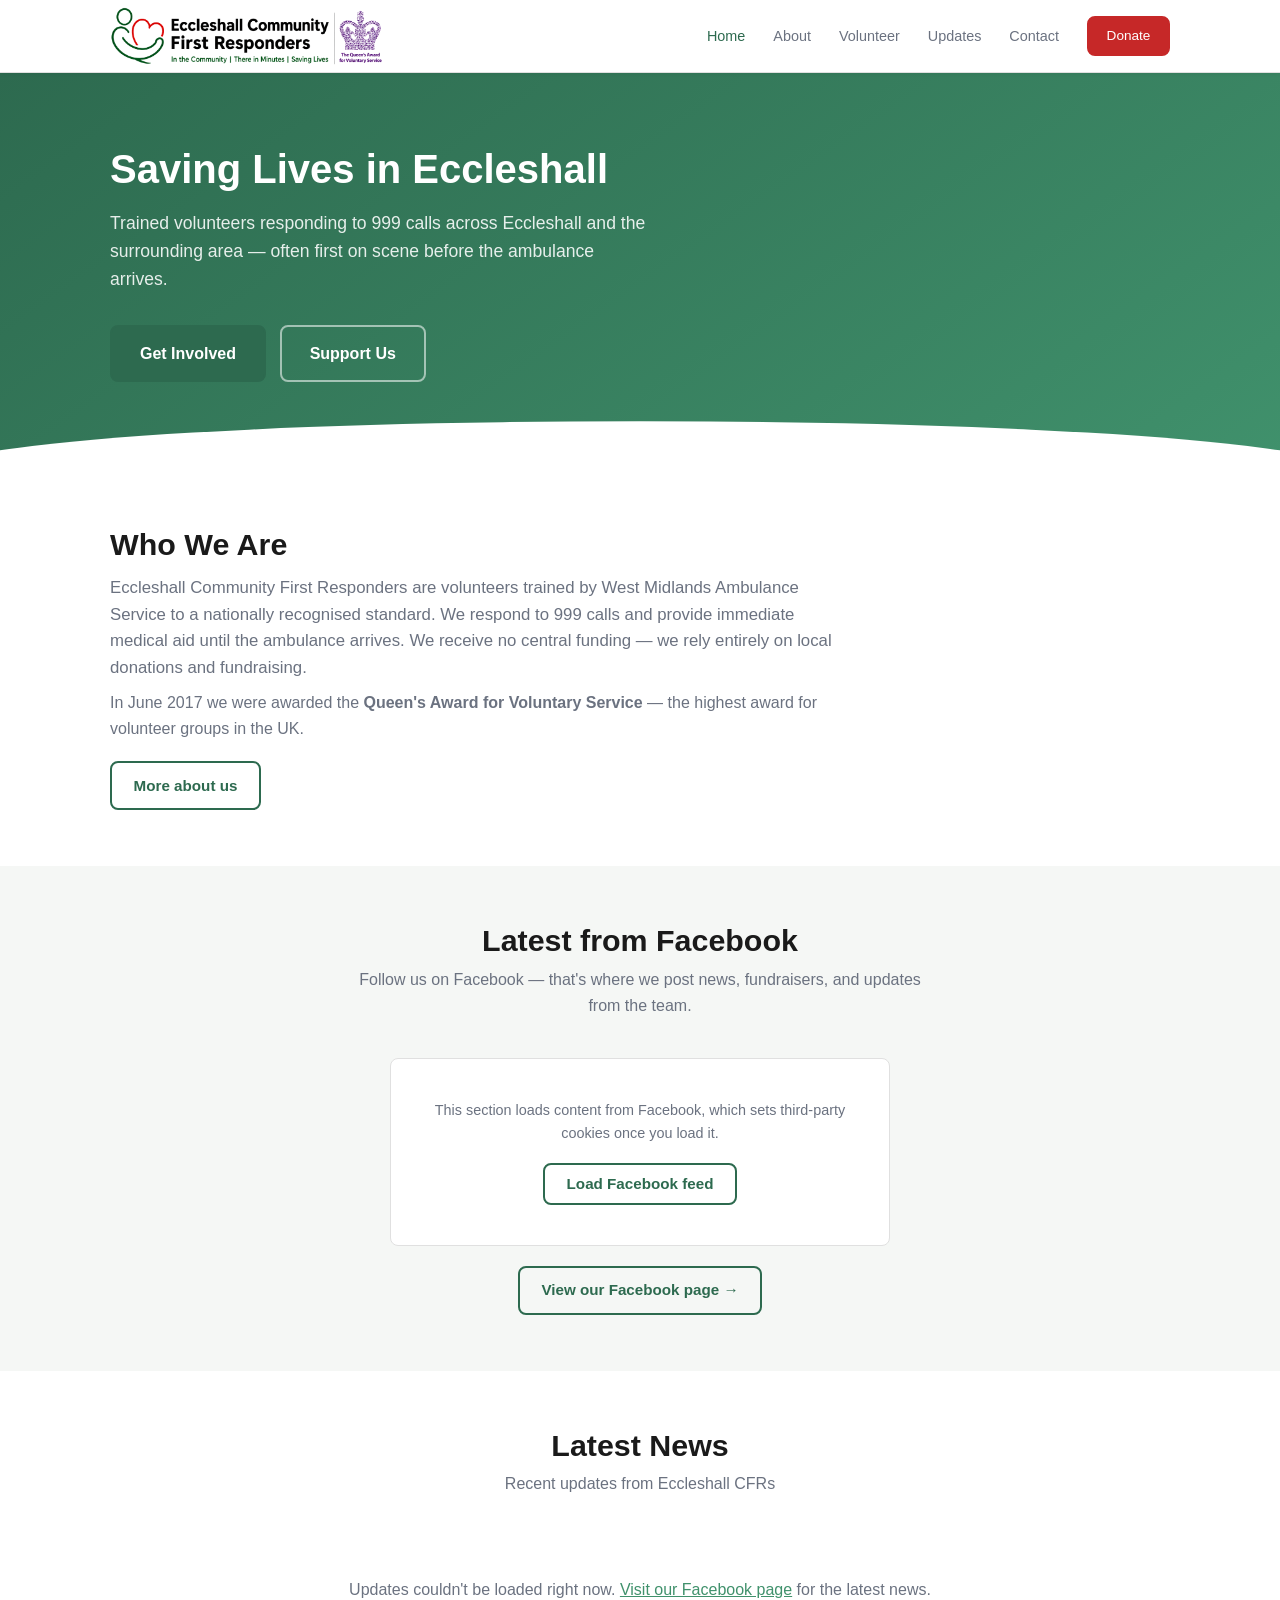
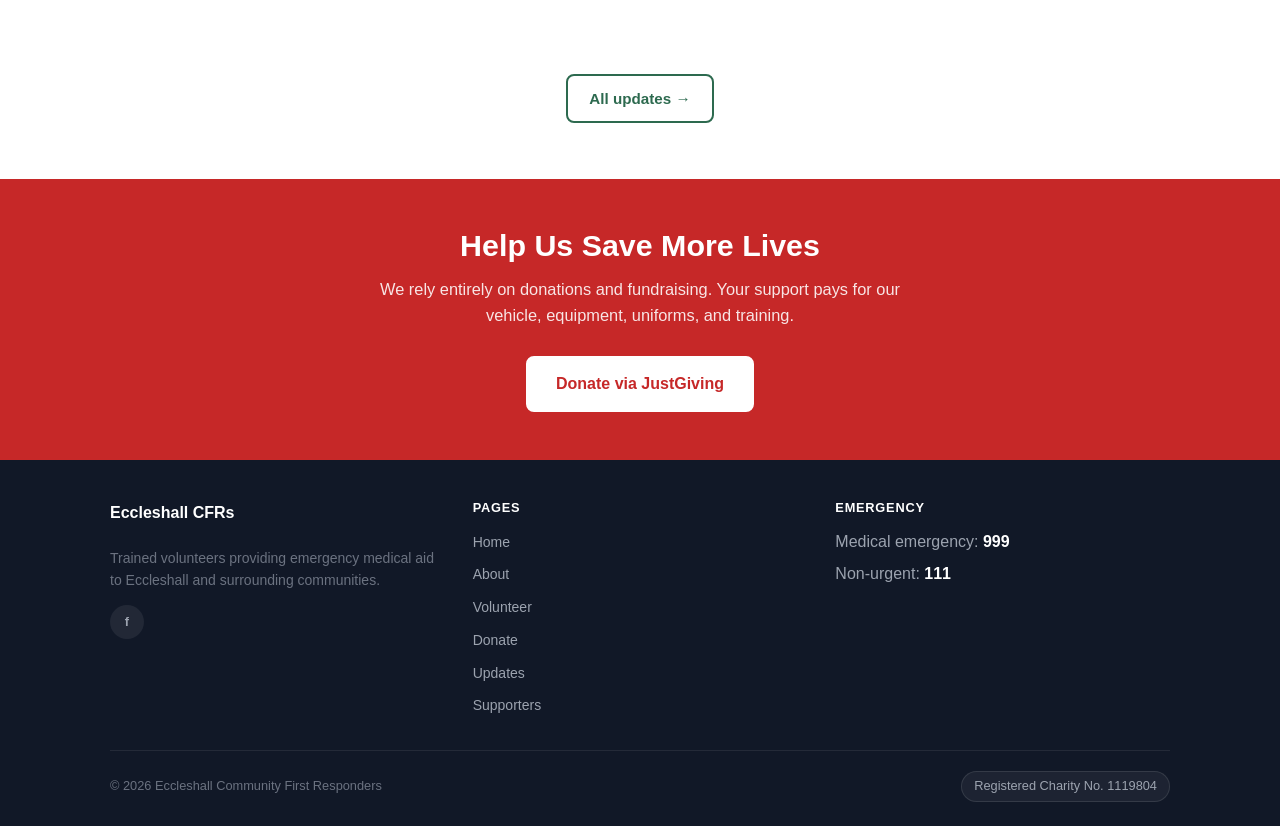
==== commit 537940b5: "Harden admin API auth and reduce public rate-limit exposure - Fix functions/api/updates.js auth chec" ====
--- a/index.html
+++ b/index.html
@@ -9,7 +9,44 @@
   <link rel="icon" type="image/png" sizes="32x32" href="images/favicon-32x32.png">
   <link rel="icon" type="image/png" sizes="16x16" href="images/favicon-16x16.png">
   <link rel="apple-touch-icon" sizes="180x180" href="images/favicon-180x180.png">
+  <link rel="canonical" href="https://www.eccleshallcfrs.org.uk/">
+  <meta property="og:type" content="website">
+  <meta property="og:site_name" content="Eccleshall Community First Responders">
+  <meta property="og:title" content="Eccleshall Community First Responders">
+  <meta property="og:description" content="Trained volunteers responding to 999 calls in Eccleshall and surrounding areas. Registered Charity No. 1119804.">
+  <meta property="og:url" content="https://www.eccleshallcfrs.org.uk/">
+  <meta property="og:image" content="https://www.eccleshallcfrs.org.uk/images/ecfr-logo.png">
+  <meta name="twitter:card" content="summary">
+  <meta name="twitter:title" content="Eccleshall Community First Responders">
+  <meta name="twitter:description" content="Trained volunteers responding to 999 calls in Eccleshall and surrounding areas. Registered Charity No. 1119804.">
+  <meta name="twitter:image" content="https://www.eccleshallcfrs.org.uk/images/ecfr-logo.png">
   <link rel="stylesheet" href="css/style.css">
+  <script type="application/ld+json">
+  {
+    "@context": "https://schema.org",
+    "@type": "NGO",
+    "name": "Eccleshall Community First Responders",
+    "alternateName": "Eccleshall CFRs",
+    "url": "https://www.eccleshallcfrs.org.uk",
+    "logo": "https://www.eccleshallcfrs.org.uk/images/ecfr-logo.png",
+    "description": "Trained volunteers responding to 999 calls in Eccleshall and surrounding areas of Staffordshire. Registered Charity No. 1119804.",
+    "address": {
+      "@type": "PostalAddress",
+      "streetAddress": "2 St Chads Road",
+      "addressLocality": "Eccleshall",
+      "addressRegion": "Staffordshire",
+      "postalCode": "ST21 6AH",
+      "addressCountry": "GB"
+    },
+    "sameAs": ["https://www.facebook.com/131270403575068"],
+    "award": "Queen's Award for Voluntary Service 2017",
+    "identifier": {
+      "@type": "PropertyValue",
+      "name": "Registered Charity Number",
+      "value": "1119804"
+    }
+  }
+  </script>
 </head>
 <body>
 
@@ -81,18 +118,11 @@
         <h2>Latest from Facebook</h2>
         <p>Follow us on Facebook — that's where we post news, fundraisers, and updates from the team.</p>
       </div>
-      <div class="fb-wrapper">
-        <iframe
-          src="https://www.facebook.com/plugins/page.php?href=https%3A%2F%2Fwww.facebook.com%2F131270403575068&tabs=timeline&width=500&height=600&small_header=true&adapt_container_width=true&hide_cover=false&show_facepile=false"
-          width="500"
-          height="600"
-          style="border:none;overflow:hidden;max-width:100%;display:block;margin:0 auto;"
-          scrolling="no"
-          frameborder="0"
-          allow="autoplay; clipboard-write; encrypted-media; picture-in-picture; web-share"
-          loading="lazy"
-          title="Eccleshall CFRs on Facebook">
-        </iframe>
+      <div class="fb-wrapper" id="fb-wrapper">
+        <div class="fb-consent" id="fb-consent">
+          <p>This section loads content from Facebook, which sets third-party cookies once you load it.</p>
+          <button type="button" class="btn btn-outline" id="fb-load-btn">Load Facebook feed</button>
+        </div>
       </div>
       <div style="text-align:center;margin-top:1.25rem;">
         <a href="https://www.facebook.com/131270403575068" target="_blank" rel="noopener" class="btn btn-outline">View our Facebook page →</a>
@@ -171,6 +201,18 @@
       t.setAttribute('aria-expanded', String(open));
     });
   })();
+
+  (function() {
+    var btn = document.getElementById('fb-load-btn');
+    if (!btn) return;
+    btn.addEventListener('click', function() {
+      document.getElementById('fb-wrapper').innerHTML =
+        '<iframe src="https://www.facebook.com/plugins/page.php?href=https%3A%2F%2Fwww.facebook.com%2F131270403575068&tabs=timeline&width=500&height=600&small_header=true&adapt_container_width=true&hide_cover=false&show_facepile=false"' +
+        ' width="500" height="600" style="border:none;overflow:hidden;max-width:100%;display:block;margin:0 auto;" scrolling="no" frameborder="0"' +
+        ' allow="autoplay; clipboard-write; encrypted-media; picture-in-picture; web-share" loading="lazy" title="Eccleshall CFRs on Facebook"></iframe>';
+    });
+  })();
+
   initUpdatesList('latest-news', 3);
 
   (async function() {
--- a/css/style.css
+++ b/css/style.css
@@ -142,6 +142,8 @@
   background: #fff; border-radius: var(--radius);
   border: 1px solid var(--border); overflow: hidden;
 }
+.fb-consent { padding: 2.5rem 1.5rem; text-align: center; }
+.fb-consent p { margin-bottom: 1.1rem; font-size: 0.9rem; }
 
 /* ---- Donate strip ---- */
 .donate-strip { background: var(--red); color: #fff; padding: 3rem 0; text-align: center; }
@@ -256,12 +258,13 @@
   display: flex; flex-direction: column; align-items: center; justify-content: center;
   text-align: center; min-height: 140px; background: #fff;
 }
-.sponsor-card-dark { background: #1B4332; border-color: #1B4332; }
+.sponsor-card-dark { background: #1C3B6A; border-color: #1C3B6A; }
 .sponsor-card img { max-width: 160px; max-height: 72px; object-fit: contain; display: block; }
 .sponsor-card-name { font-weight: 700; font-size: 1.05rem; color: var(--text); }
 .sponsor-card-dark .sponsor-card-name { color: #fff; }
 .sponsor-card-desc { font-size: 0.82rem; color: var(--muted); margin-top: 0.4rem; }
 .sponsor-card-dark .sponsor-card-desc { color: rgba(255,255,255,0.7); }
+a.sponsor-card:hover { opacity: 0.88; box-shadow: 0 4px 16px rgba(0,0,0,0.12); }
 
 /* Sponsorship tier list */
 .tier-list { display: flex; flex-direction: column; gap: 0; }
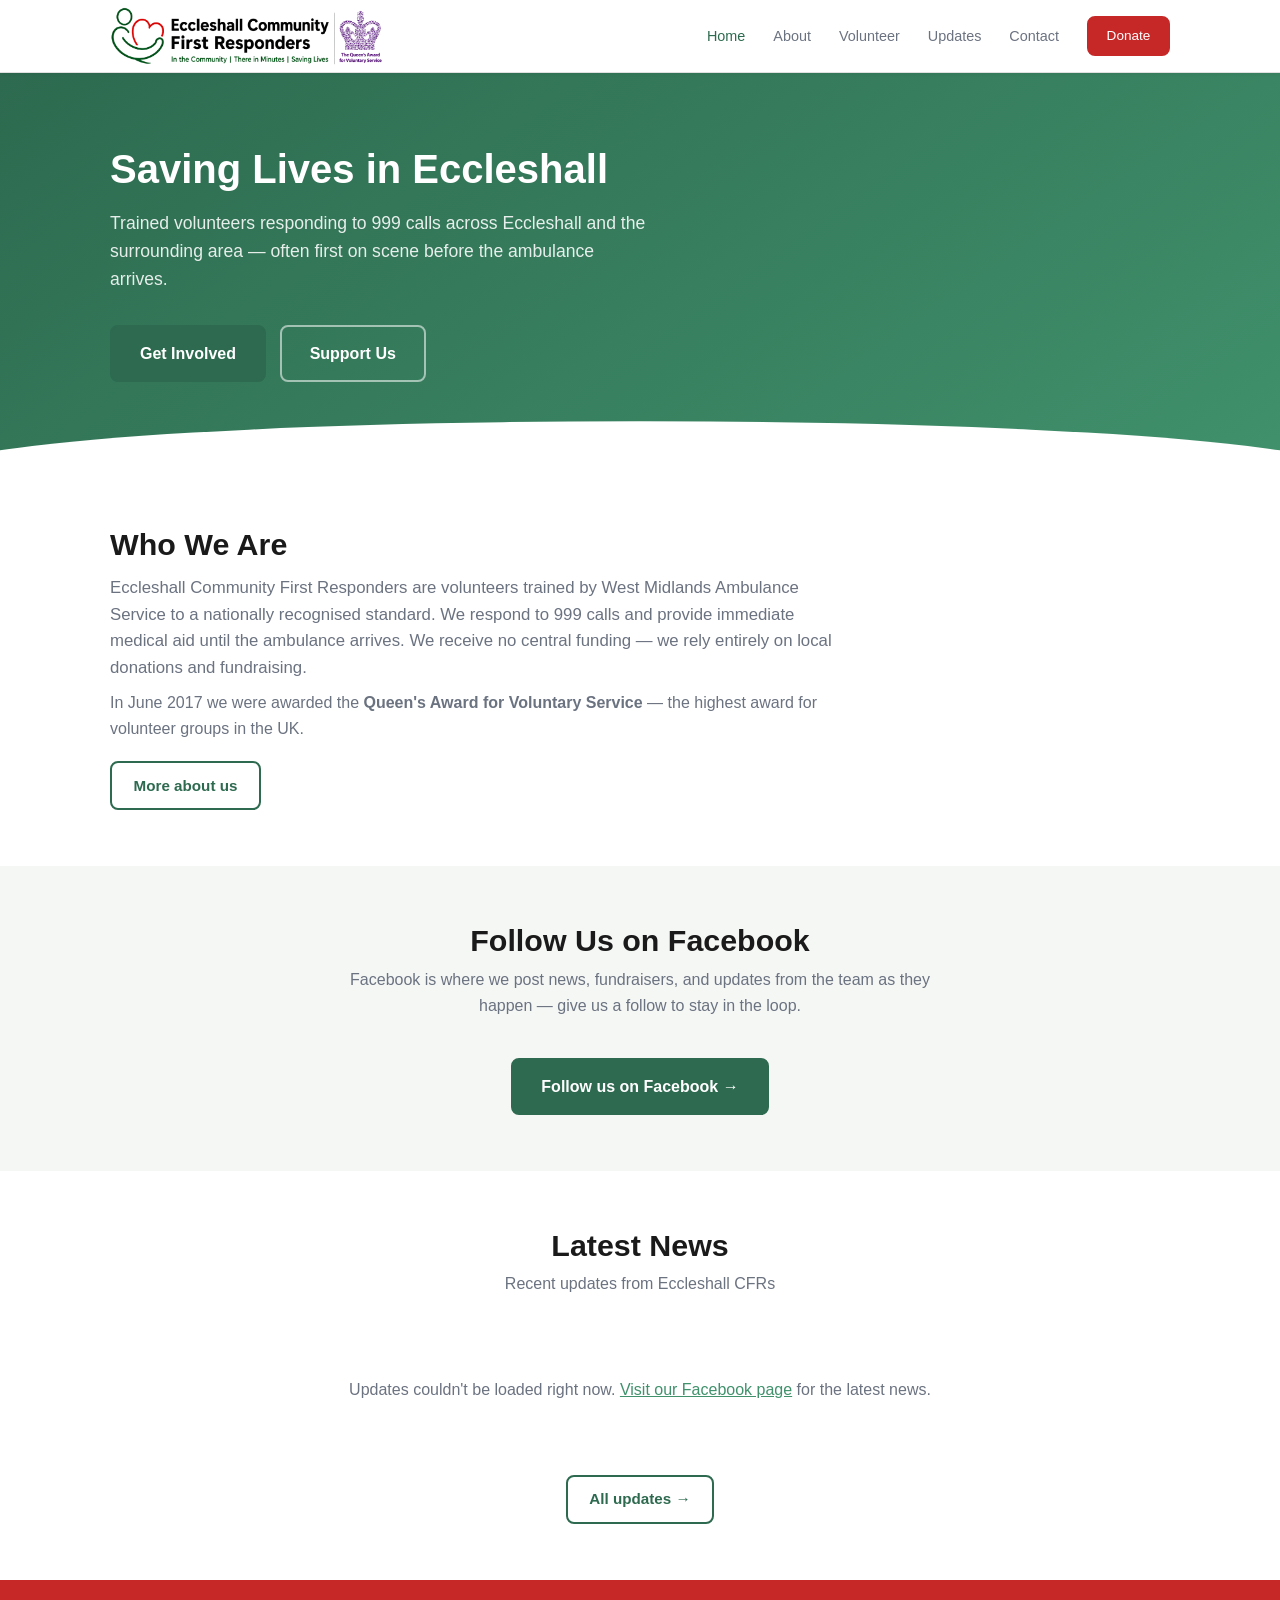
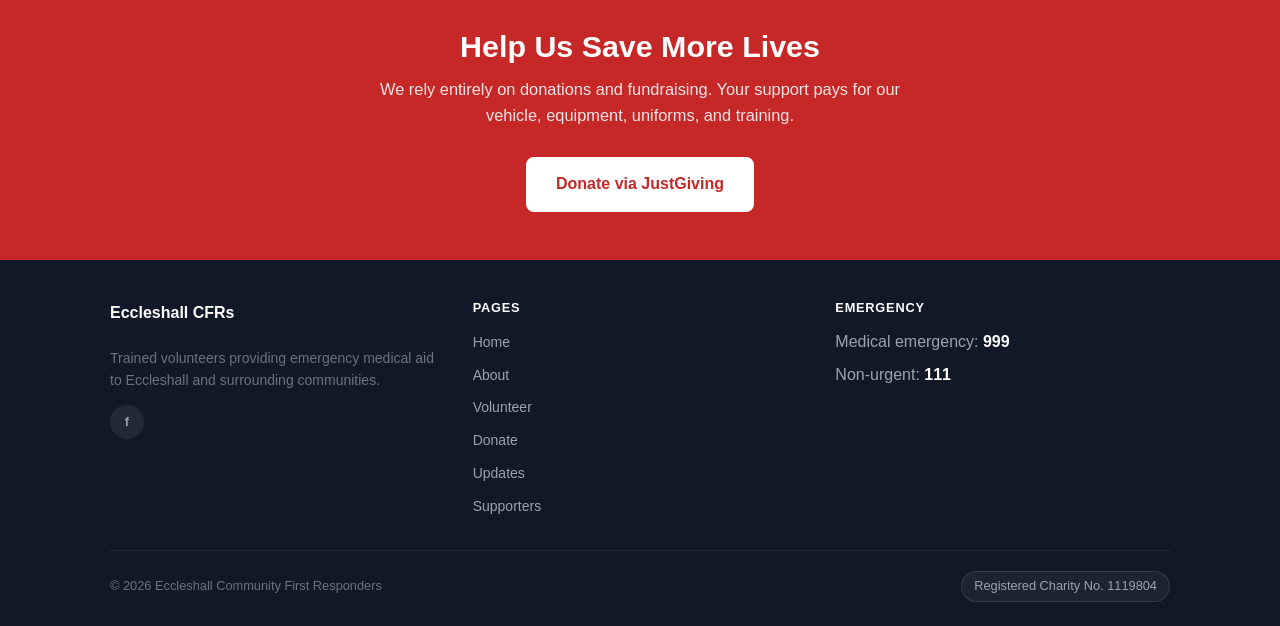
==== commit f3971f0e: "Replace Facebook Page Plugin embed with a plain follow CTA The embedded timeline (and the click-to-l" ====
--- a/index.html
+++ b/index.html
@@ -115,17 +115,11 @@
   <section class="fb-section">
     <div class="container">
       <div class="section-hd">
-        <h2>Latest from Facebook</h2>
-        <p>Follow us on Facebook — that's where we post news, fundraisers, and updates from the team.</p>
-      </div>
-      <div class="fb-wrapper" id="fb-wrapper">
-        <div class="fb-consent" id="fb-consent">
-          <p>This section loads content from Facebook, which sets third-party cookies once you load it.</p>
-          <button type="button" class="btn btn-outline" id="fb-load-btn">Load Facebook feed</button>
-        </div>
-      </div>
-      <div style="text-align:center;margin-top:1.25rem;">
-        <a href="https://www.facebook.com/131270403575068" target="_blank" rel="noopener" class="btn btn-outline">View our Facebook page →</a>
+        <h2>Follow Us on Facebook</h2>
+        <p>Facebook is where we post news, fundraisers, and updates from the team as they happen — give us a follow to stay in the loop.</p>
+      </div>
+      <div style="text-align:center;">
+        <a href="https://www.facebook.com/131270403575068" target="_blank" rel="noopener" class="btn btn-primary btn-lg">Follow us on Facebook →</a>
       </div>
     </div>
   </section>
@@ -199,17 +193,6 @@
     if (t && m) t.addEventListener('click', function() {
       var open = m.classList.toggle('open');
       t.setAttribute('aria-expanded', String(open));
-    });
-  })();
-
-  (function() {
-    var btn = document.getElementById('fb-load-btn');
-    if (!btn) return;
-    btn.addEventListener('click', function() {
-      document.getElementById('fb-wrapper').innerHTML =
-        '<iframe src="https://www.facebook.com/plugins/page.php?href=https%3A%2F%2Fwww.facebook.com%2F131270403575068&tabs=timeline&width=500&height=600&small_header=true&adapt_container_width=true&hide_cover=false&show_facepile=false"' +
-        ' width="500" height="600" style="border:none;overflow:hidden;max-width:100%;display:block;margin:0 auto;" scrolling="no" frameborder="0"' +
-        ' allow="autoplay; clipboard-write; encrypted-media; picture-in-picture; web-share" loading="lazy" title="Eccleshall CFRs on Facebook"></iframe>';
     });
   })();
 
--- a/css/style.css
+++ b/css/style.css
@@ -135,15 +135,8 @@
 .read-more { margin-top: auto; font-size: 0.88rem; font-weight: 600; color: var(--green-2); text-decoration: none; }
 .read-more:hover { color: var(--green); text-decoration: underline; }
 
-/* ---- Facebook feed ---- */
+/* ---- Facebook CTA ---- */
 .fb-section { padding: 3.5rem 0; background: var(--bg-alt); }
-.fb-wrapper {
-  max-width: 500px; margin: 0 auto;
-  background: #fff; border-radius: var(--radius);
-  border: 1px solid var(--border); overflow: hidden;
-}
-.fb-consent { padding: 2.5rem 1.5rem; text-align: center; }
-.fb-consent p { margin-bottom: 1.1rem; font-size: 0.9rem; }
 
 /* ---- Donate strip ---- */
 .donate-strip { background: var(--red); color: #fff; padding: 3rem 0; text-align: center; }
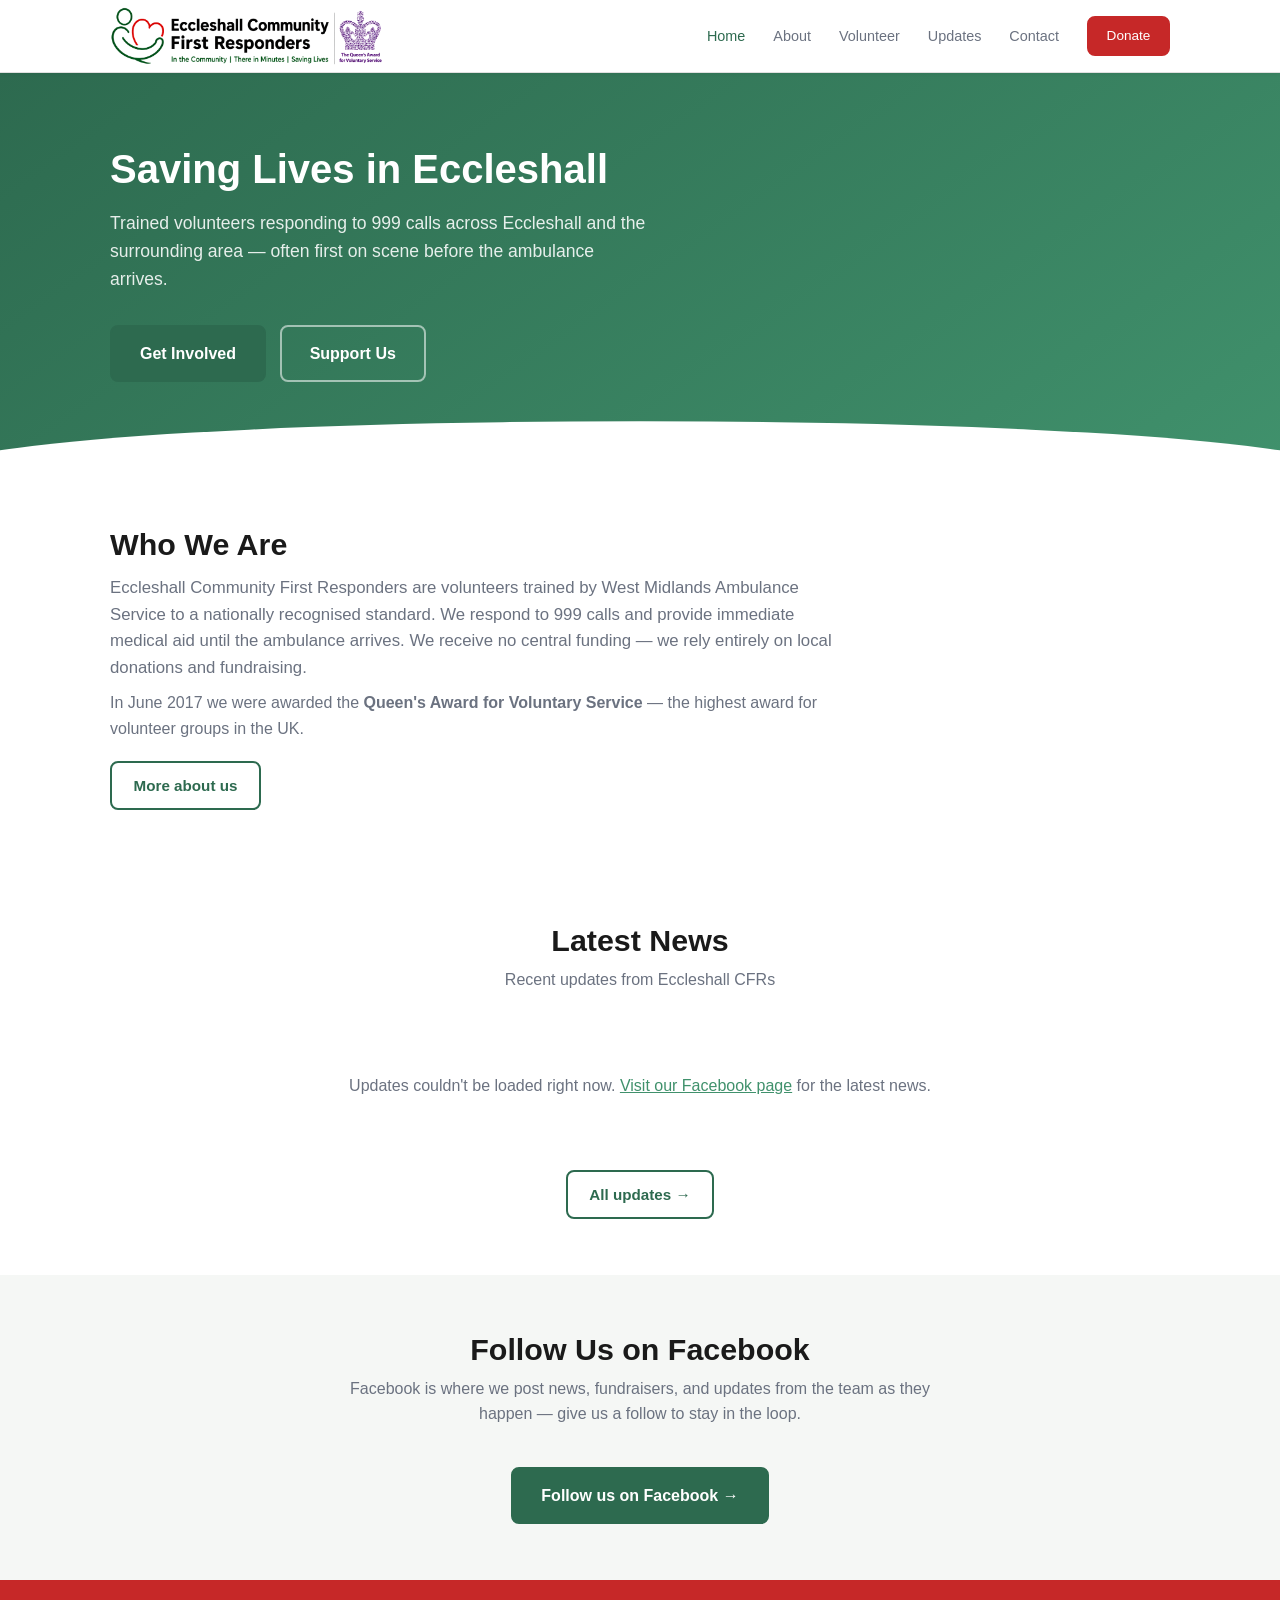
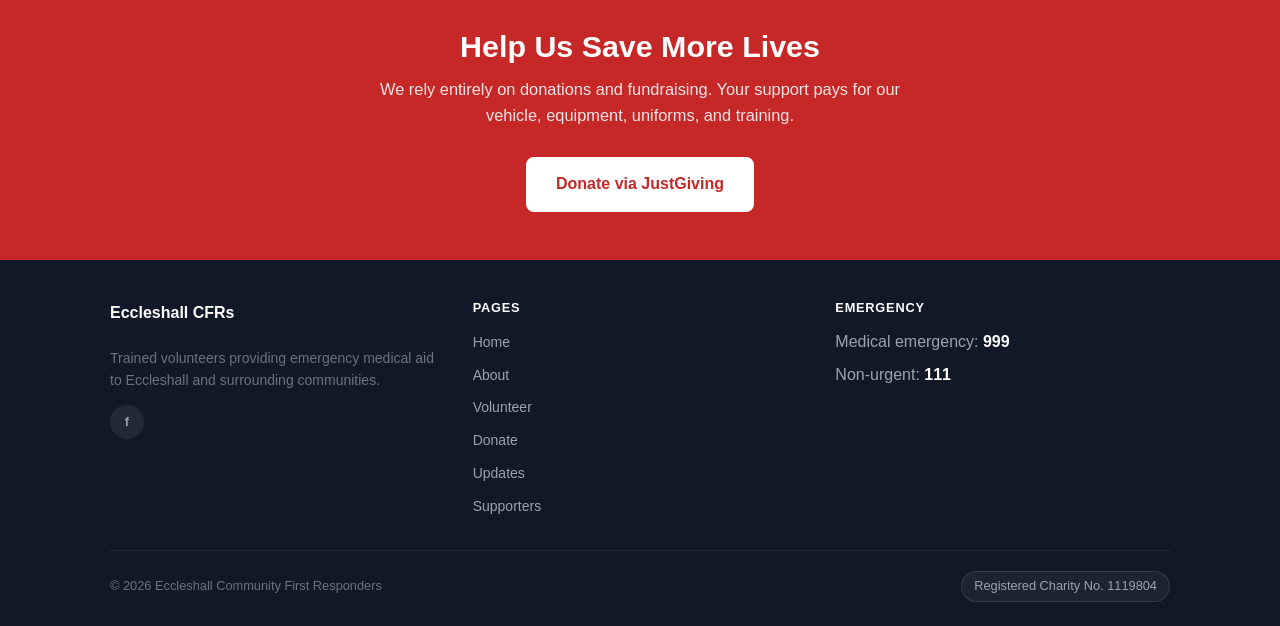
==== commit c9c6029f: "Swap homepage Latest News and Facebook CTA section order" ====
--- a/index.html
+++ b/index.html
@@ -112,6 +112,21 @@
     </div>
   </section>
 
+  <section class="section">
+    <div class="container">
+      <div class="section-hd">
+        <h2>Latest News</h2>
+        <p>Recent updates from Eccleshall CFRs</p>
+      </div>
+      <div id="latest-news">
+        <div class="loading-state"><div class="spinner"></div><p>Loading…</p></div>
+      </div>
+      <div style="text-align:center;margin-top:2rem;">
+        <a href="updates.html" class="btn btn-outline">All updates →</a>
+      </div>
+    </div>
+  </section>
+
   <section class="fb-section">
     <div class="container">
       <div class="section-hd">
@@ -120,21 +135,6 @@
       </div>
       <div style="text-align:center;">
         <a href="https://www.facebook.com/131270403575068" target="_blank" rel="noopener" class="btn btn-primary btn-lg">Follow us on Facebook →</a>
-      </div>
-    </div>
-  </section>
-
-  <section class="section">
-    <div class="container">
-      <div class="section-hd">
-        <h2>Latest News</h2>
-        <p>Recent updates from Eccleshall CFRs</p>
-      </div>
-      <div id="latest-news">
-        <div class="loading-state"><div class="spinner"></div><p>Loading…</p></div>
-      </div>
-      <div style="text-align:center;margin-top:2rem;">
-        <a href="updates.html" class="btn btn-outline">All updates →</a>
       </div>
     </div>
   </section>
